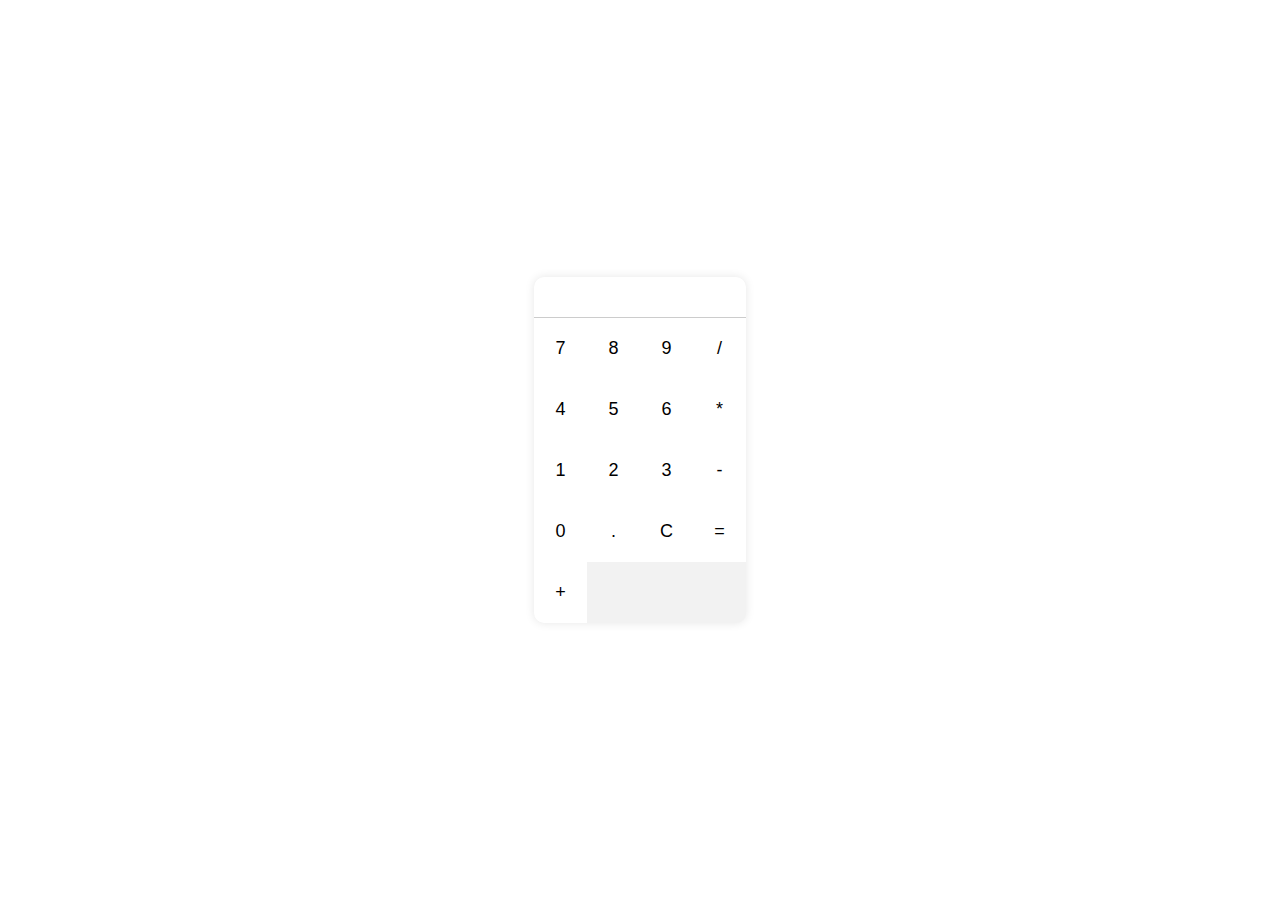
==== index.html @ 16cc38de "correction of challange css layouts & responsive" ====
<!DOCTYPE html>
<html lang="en">
<head>
    <meta charset="UTF-8">
    <meta name="viewport" content="width=device-width, initial-scale=1.0">
    <title>Calculator</title>
    <link rel="stylesheet" href="style.css">
</head>
<body>
    <div class="calculator">
        <div class="display" id="display"></div>
        <div class="buttons">
            <button onclick="appendToDisplay('7')">7</button>
            <button onclick="appendToDisplay('8')">8</button>
            <button onclick="appendToDisplay('9')">9</button>
            <button onclick="appendToDisplay('/')">/</button>
            <button onclick="appendToDisplay('4')">4</button>
            <button onclick="appendToDisplay('5')">5</button>
            <button onclick="appendToDisplay('6')">6</button>
            <button onclick="appendToDisplay('*')">*</button>
            <button onclick="appendToDisplay('1')">1</button>
            <button onclick="appendToDisplay('2')">2</button>
            <button onclick="appendToDisplay('3')">3</button>
            <button onclick="appendToDisplay('-')">-</button>
            <button onclick="appendToDisplay('0')">0</button>
            <button onclick="appendToDisplay('.')">.</button>
            <button onclick="clearDisplay()">C</button>
            <button onclick="calculate()">=</button>
            <button onclick="appendToDisplay('+')">+</button>
        </div>
    </div>

    <script src="script.js"></script>
</body>
</html>
<script>
    let displayValue = '';

function appendToDisplay(value) {
    displayValue += value;
    document.getElementById('display').innerText = displayValue;
}

function clearDisplay() {
    displayValue = '';
    document.getElementById('display').innerText = displayValue;
}

function calculate() {
    try {
        displayValue = eval(displayValue);
        document.getElementById('display').innerText = displayValue;
    } catch (error) {
        document.getElementById('display').innerText = 'Error';
    }
}

</script>
---- style.css ----
body {
    font-family: Arial, sans-serif;
    margin: 0;
    padding: 0;
    display: flex;
    justify-content: center;
    align-items: center;
    height: 100vh;
}

.calculator {
    background-color: #f2f2f2;
    border-radius: 10px;
    overflow: hidden;
    box-shadow: 0 0 10px rgba(0, 0, 0, 0.1);
}

.display {
    background-color: #fff;
    padding: 20px;
    text-align: right;
    font-size: 24px;
    border-bottom: 1px solid #ccc;
}

.buttons {
    display: grid;
    grid-template-columns: repeat(4, 1fr);
}

button {
    background-color: #fff;
    border: none;
    padding: 20px;
    font-size: 18px;
    cursor: pointer;
}

button:hover {
    background-color: #e0e0e0;
}
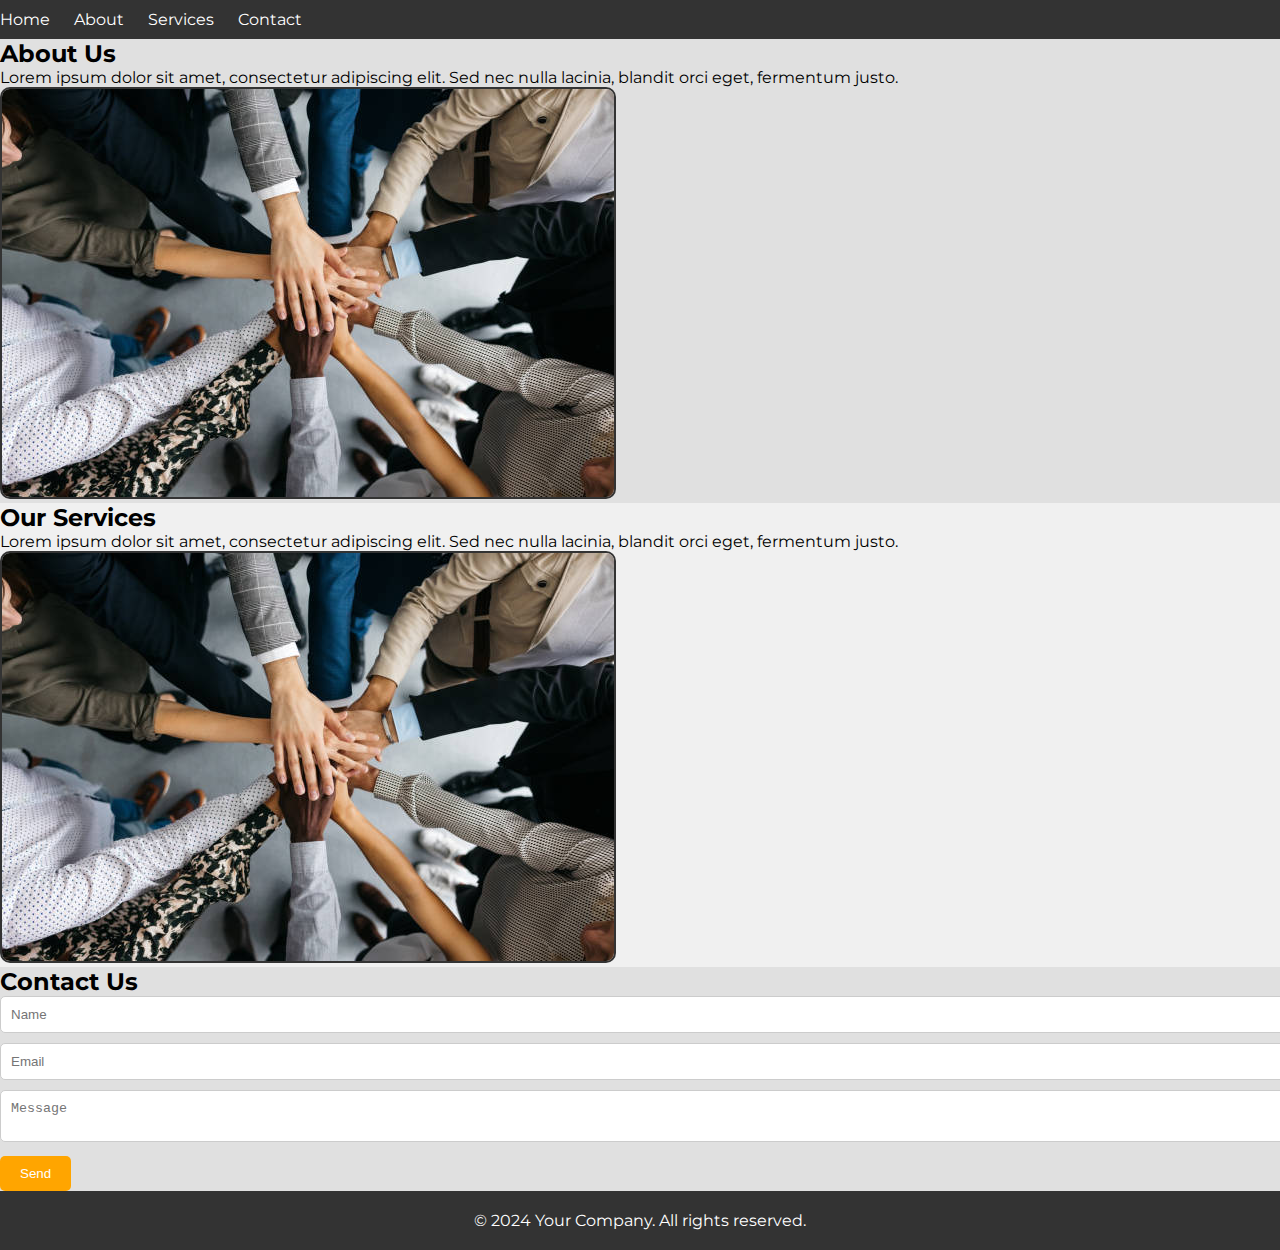
==== commit 42e873af: "correction of challange css basics" ====
--- a/index.html
+++ b/index.html
@@ -3,56 +3,46 @@
 <head>
     <meta charset="UTF-8">
     <meta name="viewport" content="width=device-width, initial-scale=1.0">
-    <title>Calculator</title>
+    <title>Your Website</title>
+    <!-- Link to your style.css file -->
     <link rel="stylesheet" href="style.css">
 </head>
 <body>
-    <div class="calculator">
-        <div class="display" id="display"></div>
-        <div class="buttons">
-            <button onclick="appendToDisplay('7')">7</button>
-            <button onclick="appendToDisplay('8')">8</button>
-            <button onclick="appendToDisplay('9')">9</button>
-            <button onclick="appendToDisplay('/')">/</button>
-            <button onclick="appendToDisplay('4')">4</button>
-            <button onclick="appendToDisplay('5')">5</button>
-            <button onclick="appendToDisplay('6')">6</button>
-            <button onclick="appendToDisplay('*')">*</button>
-            <button onclick="appendToDisplay('1')">1</button>
-            <button onclick="appendToDisplay('2')">2</button>
-            <button onclick="appendToDisplay('3')">3</button>
-            <button onclick="appendToDisplay('-')">-</button>
-            <button onclick="appendToDisplay('0')">0</button>
-            <button onclick="appendToDisplay('.')">.</button>
-            <button onclick="clearDisplay()">C</button>
-            <button onclick="calculate()">=</button>
-            <button onclick="appendToDisplay('+')">+</button>
-        </div>
-    </div>
 
-    <script src="script.js"></script>
+<nav>
+    <ul>
+        <li><a href="#">Home</a></li>
+        <li><a href="#">About</a></li>
+        <li><a href="#">Services</a></li>
+        <li><a href="#">Contact</a></li>
+    </ul>
+</nav>
+
+<section>
+    <h2>About Us</h2>
+    <p>Lorem ipsum dolor sit amet, consectetur adipiscing elit. Sed nec nulla lacinia, blandit orci eget, fermentum justo.</p>
+    <img src="images/team.jpg" alt="Example Image">
+</section>
+
+<section>
+    <h2>Our Services</h2>
+    <p>Lorem ipsum dolor sit amet, consectetur adipiscing elit. Sed nec nulla lacinia, blandit orci eget, fermentum justo.</p>
+    <img src="images/team.jpg" alt="Example Image">
+</section>
+
+<section>
+    <h2>Contact Us</h2>
+    <form action="#">
+        <input type="text" placeholder="Name">
+        <input type="email" placeholder="Email">
+        <textarea placeholder="Message"></textarea>
+        <button type="submit">Send</button>
+    </form>
+</section>
+
+<footer>
+    <p>&copy; 2024 Your Company. All rights reserved.</p>
+</footer>
+
 </body>
 </html>
-<script>
-    let displayValue = '';
-
-function appendToDisplay(value) {
-    displayValue += value;
-    document.getElementById('display').innerText = displayValue;
-}
-
-function clearDisplay() {
-    displayValue = '';
-    document.getElementById('display').innerText = displayValue;
-}
-
-function calculate() {
-    try {
-        displayValue = eval(displayValue);
-        document.getElementById('display').innerText = displayValue;
-    } catch (error) {
-        document.getElementById('display').innerText = 'Error';
-    }
-}
-
-</script>--- a/style.css
+++ b/style.css
@@ -1,41 +1,79 @@
-body {
-    font-family: Arial, sans-serif;
+/* Import Montserrat font from Google Fonts */
+@import url('https://fonts.googleapis.com/css2?family=Montserrat:wght@400;700&display=swap');
+
+/* Reset default margin and padding */
+body, h1, h2, h3, p, ul, ol, li, figure, figcaption, blockquote, dl, dd {
     margin: 0;
     padding: 0;
-    display: flex;
-    justify-content: center;
-    align-items: center;
-    height: 100vh;
 }
 
-.calculator {
-    background-color: #f2f2f2;
-    border-radius: 10px;
-    overflow: hidden;
-    box-shadow: 0 0 10px rgba(0, 0, 0, 0.1);
+/* Set default font family */
+body {
+    font-family: 'Montserrat', sans-serif;
 }
 
-.display {
-    background-color: #fff;
-    padding: 20px;
-    text-align: right;
-    font-size: 24px;
-    border-bottom: 1px solid #ccc;
+/* Style the navigation bar */
+nav {
+    background-color: #333; /* Darkish color */
+    padding: 10px 0;
 }
 
-.buttons {
-    display: grid;
-    grid-template-columns: repeat(4, 1fr);
+nav ul {
+    list-style: none;
+    margin: 0;
+    padding: 0;
 }
 
-button {
-    background-color: #fff;
+nav ul li {
+    display: inline;
+    margin-right: 20px;
+}
+
+nav ul li a {
+    color: #fff; /* White text */
+    text-decoration: none;
+    font-size: 16px;
+}
+
+/* Alternate background colors for sections */
+section:nth-child(odd) {
+    background-color: #f0f0f0; /* Lighter color */
+}
+
+section:nth-child(even) {
+    background-color: #e0e0e0; /* Slightly darker color */
+}
+
+/* Style images */
+img {
+    max-width: 100%;
+    height: auto;
+    border-radius: 10px; /* Add curves */
+    border: 2px solid #333; /* Add borders */
+}
+
+/* Style form inputs */
+input[type="text"], input[type="email"], input[type="password"], input[type="number"], textarea {
+    width: 100%;
+    padding: 10px;
+    margin-bottom: 10px;
+    border-radius: 5px;
+    border: 1px solid #ccc;
+}
+
+button[type="submit"] {
+    background-color: orange; /* Orange-y color */
+    color: #fff; /* White text */
+    padding: 10px 20px;
     border: none;
-    padding: 20px;
-    font-size: 18px;
+    border-radius: 5px;
     cursor: pointer;
 }
 
-button:hover {
-    background-color: #e0e0e0;
+/* Style the footer */
+footer {
+    background-color: #333; /* Darkish color */
+    color: #fff; /* White text */
+    padding: 20px;
+    text-align: center;
 }
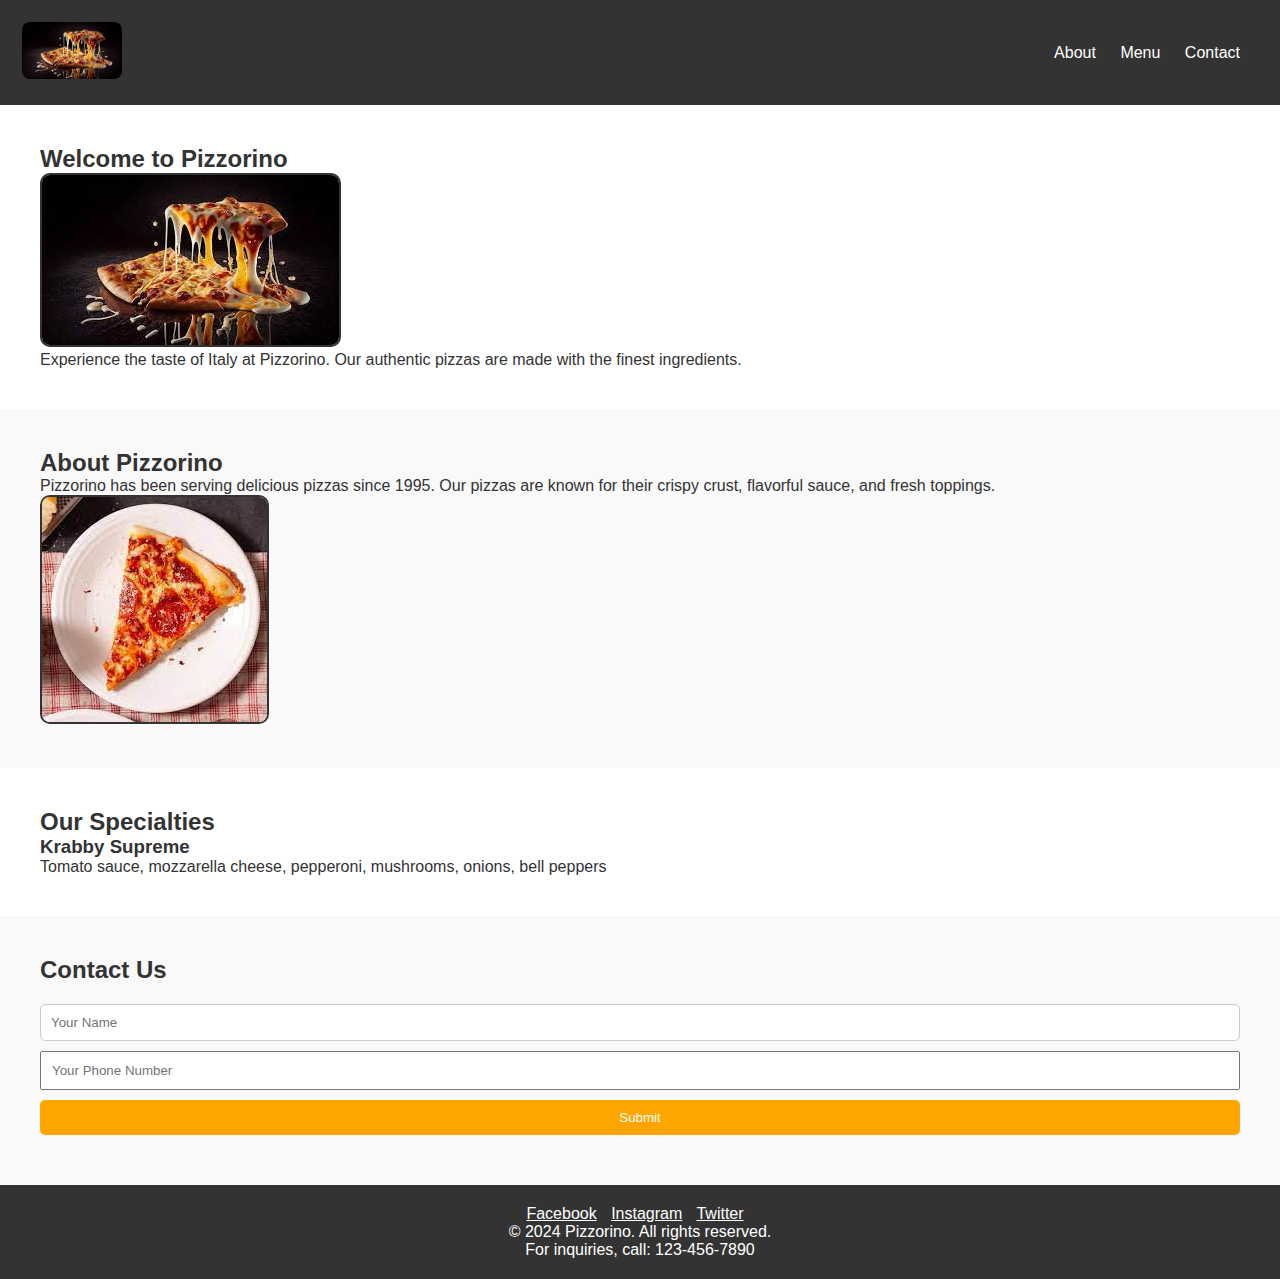
==== commit b4beb470: "correction of the html structure challenge" ====
--- a/index.html
+++ b/index.html
@@ -3,46 +3,160 @@
 <head>
     <meta charset="UTF-8">
     <meta name="viewport" content="width=device-width, initial-scale=1.0">
-    <title>Your Website</title>
-    <!-- Link to your style.css file -->
-    <link rel="stylesheet" href="style.css">
+    <title>Pizzorino - Home</title>
+    <link rel="stylesheet" href="style.css"> <!-- Link to your CSS file -->
 </head>
 <body>
 
-<nav>
-    <ul>
-        <li><a href="#">Home</a></li>
-        <li><a href="#">About</a></li>
-        <li><a href="#">Services</a></li>
-        <li><a href="#">Contact</a></li>
-    </ul>
-</nav>
+<header>
+    <div class="logo">
+        <img src="images/pizza1.jpg" alt="Pizzorino Logo">
+    </div>
+    <nav>
+        <ul>
+            <li><a href="#about">About</a></li>
+            <li><a href="#menu">Menu</a></li>
+            <li><a href="#contact">Contact</a></li>
+        </ul>
+    </nav>
+</header>
 
-<section>
-    <h2>About Us</h2>
-    <p>Lorem ipsum dolor sit amet, consectetur adipiscing elit. Sed nec nulla lacinia, blandit orci eget, fermentum justo.</p>
-    <img src="images/team.jpg" alt="Example Image">
+<section id="presentation">
+    <h2>Welcome to Pizzorino</h2>
+    <img src="images/pizza1.jpg" alt="Pizzorino Pizza Shop">
+    <p>Experience the taste of Italy at Pizzorino. Our authentic pizzas are made with the finest ingredients.</p>
 </section>
 
-<section>
-    <h2>Our Services</h2>
-    <p>Lorem ipsum dolor sit amet, consectetur adipiscing elit. Sed nec nulla lacinia, blandit orci eget, fermentum justo.</p>
-    <img src="images/team.jpg" alt="Example Image">
+<section id="about">
+    <h2>About Pizzorino</h2>
+    <p>Pizzorino has been serving delicious pizzas since 1995. Our pizzas are known for their crispy crust, flavorful sauce, and fresh toppings.</p>
+    <img src="images/pizza2.jpg" alt="Pizzorino Staff">
 </section>
 
-<section>
+<section id="menu">
+    <h2>Our Specialties</h2>
+    <div class="pizza">
+        <h3>Krabby Supreme</h3>
+        <p>Tomato sauce, mozzarella cheese, pepperoni, mushrooms, onions, bell peppers</p>
+    </div>
+    <!-- Add more pizza divs here -->
+</section>
+
+<section id="contact">
     <h2>Contact Us</h2>
     <form action="#">
-        <input type="text" placeholder="Name">
-        <input type="email" placeholder="Email">
-        <textarea placeholder="Message"></textarea>
-        <button type="submit">Send</button>
+        <input type="text" placeholder="Your Name">
+        <input type="tel" placeholder="Your Phone Number">
+        <button type="submit">Submit</button>
     </form>
 </section>
 
 <footer>
-    <p>&copy; 2024 Your Company. All rights reserved.</p>
+    <div class="social-media">
+        <a href="#">Facebook</a>
+        <a href="#">Instagram</a>
+        <a href="#">Twitter</a>
+    </div>
+    <p>&copy; 2024 Pizzorino. All rights reserved.</p>
+    <p>For inquiries, call: 123-456-7890</p>
 </footer>
 
 </body>
 </html>
+<style>
+    /* Reset default margin and padding */
+body, h1, h2, h3, p, ul, li, form {
+    margin: 0;
+    padding: 0;
+}
+
+/* Set background color and font styles */
+body {
+    font-family: Arial, sans-serif;
+    background-color: #f2f2f2;
+    color: #333;
+}
+
+/* Header styles */
+header {
+    background-color: #333;
+    padding: 20px;
+    display: flex;
+    justify-content: space-between;
+    align-items: center;
+}
+
+.logo img {
+    width: 100px; /* Adjust as needed */
+}
+
+nav ul {
+    list-style: none;
+}
+
+nav ul li {
+    display: inline;
+    margin-right: 20px;
+}
+
+nav ul li a {
+    text-decoration: none;
+    color: #fff;
+}
+
+/* Section styles */
+section {
+    padding: 40px;
+}
+
+#presentation {
+    background-color: #fff;
+}
+
+#about {
+    background-color: #f9f9f9;
+}
+
+#menu {
+    background-color: #fff;
+}
+
+#contact {
+    background-color: #f9f9f9;
+}
+
+/* Form styles */
+form {
+    margin-top: 20px;
+}
+
+input[type="text"],
+input[type="tel"],
+button {
+    padding: 10px;
+    margin-bottom: 10px;
+    width: 100%;
+    box-sizing: border-box;
+}
+
+button {
+    background-color: orange;
+    color: #fff;
+    border: none;
+    cursor: pointer;
+}
+
+/* Footer styles */
+footer {
+    background-color: #333;
+    color: #fff;
+    padding: 20px;
+    text-align: center;
+}
+
+.social-media a {
+    color: #fff;
+    margin-right: 10px;
+}
+
+</style>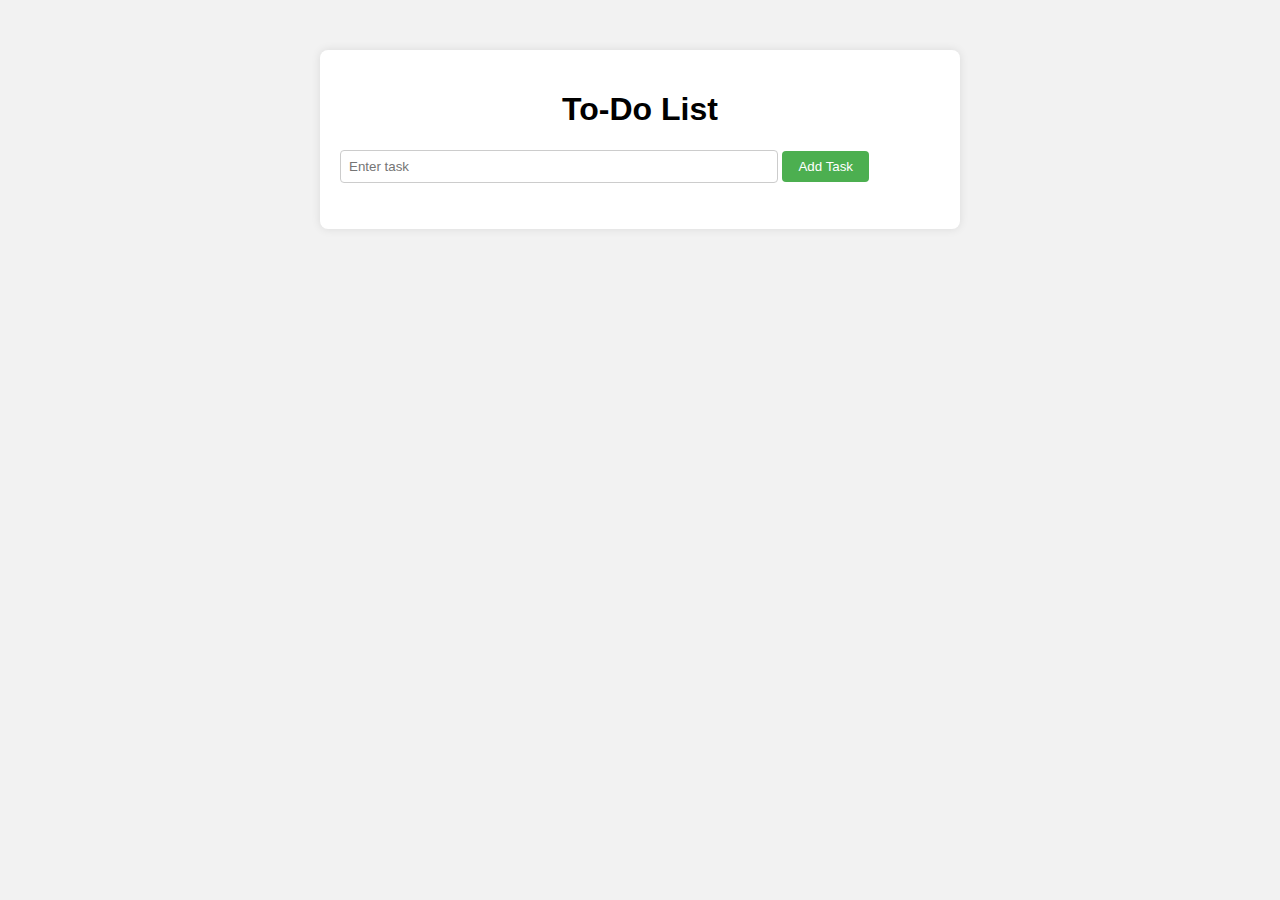
==== commit 1599e194: "correction DOM  challange" ====
--- a/index.html
+++ b/index.html
@@ -3,160 +3,19 @@
 <head>
     <meta charset="UTF-8">
     <meta name="viewport" content="width=device-width, initial-scale=1.0">
-    <title>Pizzorino - Home</title>
-    <link rel="stylesheet" href="style.css"> <!-- Link to your CSS file -->
+    <title>To-Do List App</title>
+    <link rel="stylesheet" href="styles.css">
 </head>
 <body>
+    <div class="container">
+        <h1>To-Do List</h1>
+        <input type="text" id="taskInput" placeholder="Enter task">
+        <button onclick="addTask()">Add Task</button>
+        <ul id="taskList">
+            <!-- To-Do items will be dynamically added here -->
+        </ul>
+    </div>
 
-<header>
-    <div class="logo">
-        <img src="images/pizza1.jpg" alt="Pizzorino Logo">
-    </div>
-    <nav>
-        <ul>
-            <li><a href="#about">About</a></li>
-            <li><a href="#menu">Menu</a></li>
-            <li><a href="#contact">Contact</a></li>
-        </ul>
-    </nav>
-</header>
-
-<section id="presentation">
-    <h2>Welcome to Pizzorino</h2>
-    <img src="images/pizza1.jpg" alt="Pizzorino Pizza Shop">
-    <p>Experience the taste of Italy at Pizzorino. Our authentic pizzas are made with the finest ingredients.</p>
-</section>
-
-<section id="about">
-    <h2>About Pizzorino</h2>
-    <p>Pizzorino has been serving delicious pizzas since 1995. Our pizzas are known for their crispy crust, flavorful sauce, and fresh toppings.</p>
-    <img src="images/pizza2.jpg" alt="Pizzorino Staff">
-</section>
-
-<section id="menu">
-    <h2>Our Specialties</h2>
-    <div class="pizza">
-        <h3>Krabby Supreme</h3>
-        <p>Tomato sauce, mozzarella cheese, pepperoni, mushrooms, onions, bell peppers</p>
-    </div>
-    <!-- Add more pizza divs here -->
-</section>
-
-<section id="contact">
-    <h2>Contact Us</h2>
-    <form action="#">
-        <input type="text" placeholder="Your Name">
-        <input type="tel" placeholder="Your Phone Number">
-        <button type="submit">Submit</button>
-    </form>
-</section>
-
-<footer>
-    <div class="social-media">
-        <a href="#">Facebook</a>
-        <a href="#">Instagram</a>
-        <a href="#">Twitter</a>
-    </div>
-    <p>&copy; 2024 Pizzorino. All rights reserved.</p>
-    <p>For inquiries, call: 123-456-7890</p>
-</footer>
-
+    <script src="script.js"></script>
 </body>
 </html>
-<style>
-    /* Reset default margin and padding */
-body, h1, h2, h3, p, ul, li, form {
-    margin: 0;
-    padding: 0;
-}
-
-/* Set background color and font styles */
-body {
-    font-family: Arial, sans-serif;
-    background-color: #f2f2f2;
-    color: #333;
-}
-
-/* Header styles */
-header {
-    background-color: #333;
-    padding: 20px;
-    display: flex;
-    justify-content: space-between;
-    align-items: center;
-}
-
-.logo img {
-    width: 100px; /* Adjust as needed */
-}
-
-nav ul {
-    list-style: none;
-}
-
-nav ul li {
-    display: inline;
-    margin-right: 20px;
-}
-
-nav ul li a {
-    text-decoration: none;
-    color: #fff;
-}
-
-/* Section styles */
-section {
-    padding: 40px;
-}
-
-#presentation {
-    background-color: #fff;
-}
-
-#about {
-    background-color: #f9f9f9;
-}
-
-#menu {
-    background-color: #fff;
-}
-
-#contact {
-    background-color: #f9f9f9;
-}
-
-/* Form styles */
-form {
-    margin-top: 20px;
-}
-
-input[type="text"],
-input[type="tel"],
-button {
-    padding: 10px;
-    margin-bottom: 10px;
-    width: 100%;
-    box-sizing: border-box;
-}
-
-button {
-    background-color: orange;
-    color: #fff;
-    border: none;
-    cursor: pointer;
-}
-
-/* Footer styles */
-footer {
-    background-color: #333;
-    color: #fff;
-    padding: 20px;
-    text-align: center;
-}
-
-.social-media a {
-    color: #fff;
-    margin-right: 10px;
-}
-
-</style>--- a/styles.css
+++ b/styles.css
@@ -0,0 +1,53 @@
+body {
+    font-family: Arial, sans-serif;
+    background-color: #f2f2f2;
+    margin: 0;
+    padding: 0;
+}
+
+.container {
+    max-width: 600px;
+    margin: 50px auto;
+    background-color: #fff;
+    padding: 20px;
+    border-radius: 8px;
+    box-shadow: 0 0 10px rgba(0, 0, 0, 0.1);
+}
+
+h1 {
+    text-align: center;
+}
+
+input[type="text"] {
+    width: 70%;
+    padding: 8px;
+    margin-bottom: 10px;
+    border: 1px solid #ccc;
+    border-radius: 4px;
+}
+
+button {
+    padding: 8px 16px;
+    background-color: #4caf50;
+    color: #fff;
+    border: none;
+    border-radius: 4px;
+    cursor: pointer;
+}
+
+button:hover {
+    background-color: #45a049;
+}
+
+ul {
+    list-style-type: none;
+    padding: 0;
+}
+
+li {
+    margin-bottom: 8px;
+}
+
+li:last-child {
+    margin-bottom: 0;
+}
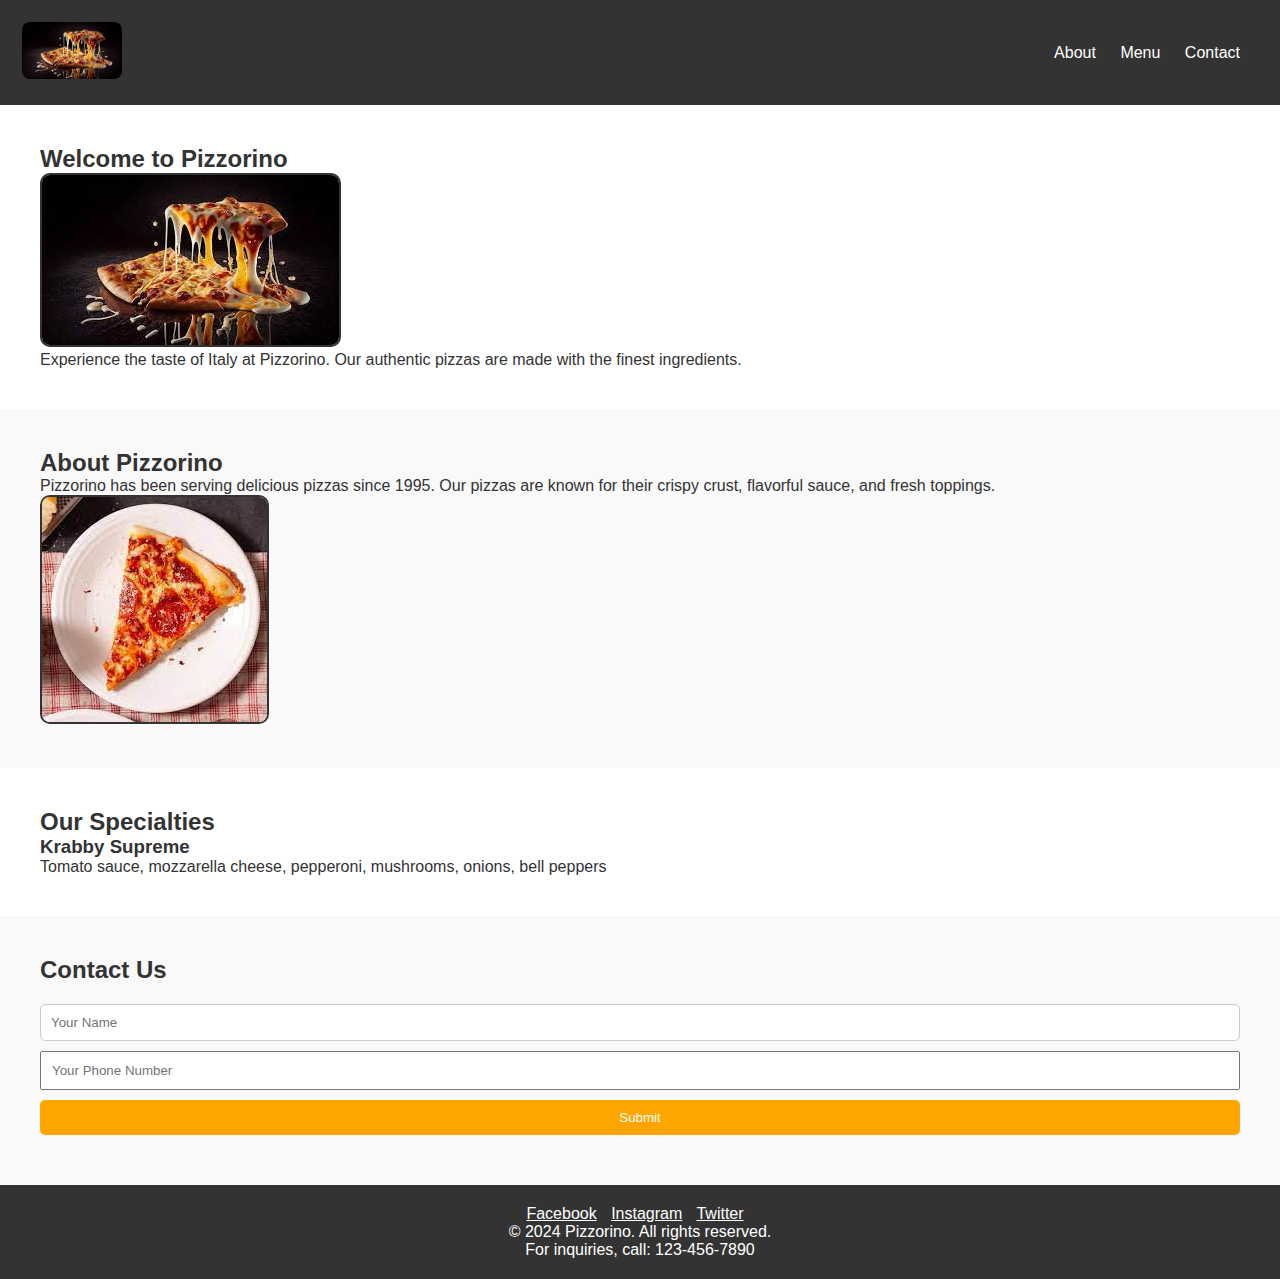
==== commit 8164af86: "Merge pull request #1 from KOUDRI51/challange_4" ====
--- a/index.html
+++ b/index.html
@@ -3,19 +3,160 @@
 <head>
     <meta charset="UTF-8">
     <meta name="viewport" content="width=device-width, initial-scale=1.0">
-    <title>To-Do List App</title>
-    <link rel="stylesheet" href="styles.css">
+    <title>Pizzorino - Home</title>
+    <link rel="stylesheet" href="style.css"> <!-- Link to your CSS file -->
 </head>
 <body>
-    <div class="container">
-        <h1>To-Do List</h1>
-        <input type="text" id="taskInput" placeholder="Enter task">
-        <button onclick="addTask()">Add Task</button>
-        <ul id="taskList">
-            <!-- To-Do items will be dynamically added here -->
+
+<header>
+    <div class="logo">
+        <img src="images/pizza1.jpg" alt="Pizzorino Logo">
+    </div>
+    <nav>
+        <ul>
+            <li><a href="#about">About</a></li>
+            <li><a href="#menu">Menu</a></li>
+            <li><a href="#contact">Contact</a></li>
         </ul>
+    </nav>
+</header>
+
+<section id="presentation">
+    <h2>Welcome to Pizzorino</h2>
+    <img src="images/pizza1.jpg" alt="Pizzorino Pizza Shop">
+    <p>Experience the taste of Italy at Pizzorino. Our authentic pizzas are made with the finest ingredients.</p>
+</section>
+
+<section id="about">
+    <h2>About Pizzorino</h2>
+    <p>Pizzorino has been serving delicious pizzas since 1995. Our pizzas are known for their crispy crust, flavorful sauce, and fresh toppings.</p>
+    <img src="images/pizza2.jpg" alt="Pizzorino Staff">
+</section>
+
+<section id="menu">
+    <h2>Our Specialties</h2>
+    <div class="pizza">
+        <h3>Krabby Supreme</h3>
+        <p>Tomato sauce, mozzarella cheese, pepperoni, mushrooms, onions, bell peppers</p>
     </div>
+    <!-- Add more pizza divs here -->
+</section>
 
-    <script src="script.js"></script>
+<section id="contact">
+    <h2>Contact Us</h2>
+    <form action="#">
+        <input type="text" placeholder="Your Name">
+        <input type="tel" placeholder="Your Phone Number">
+        <button type="submit">Submit</button>
+    </form>
+</section>
+
+<footer>
+    <div class="social-media">
+        <a href="#">Facebook</a>
+        <a href="#">Instagram</a>
+        <a href="#">Twitter</a>
+    </div>
+    <p>&copy; 2024 Pizzorino. All rights reserved.</p>
+    <p>For inquiries, call: 123-456-7890</p>
+</footer>
+
 </body>
 </html>
+<style>
+    /* Reset default margin and padding */
+body, h1, h2, h3, p, ul, li, form {
+    margin: 0;
+    padding: 0;
+}
+
+/* Set background color and font styles */
+body {
+    font-family: Arial, sans-serif;
+    background-color: #f2f2f2;
+    color: #333;
+}
+
+/* Header styles */
+header {
+    background-color: #333;
+    padding: 20px;
+    display: flex;
+    justify-content: space-between;
+    align-items: center;
+}
+
+.logo img {
+    width: 100px; /* Adjust as needed */
+}
+
+nav ul {
+    list-style: none;
+}
+
+nav ul li {
+    display: inline;
+    margin-right: 20px;
+}
+
+nav ul li a {
+    text-decoration: none;
+    color: #fff;
+}
+
+/* Section styles */
+section {
+    padding: 40px;
+}
+
+#presentation {
+    background-color: #fff;
+}
+
+#about {
+    background-color: #f9f9f9;
+}
+
+#menu {
+    background-color: #fff;
+}
+
+#contact {
+    background-color: #f9f9f9;
+}
+
+/* Form styles */
+form {
+    margin-top: 20px;
+}
+
+input[type="text"],
+input[type="tel"],
+button {
+    padding: 10px;
+    margin-bottom: 10px;
+    width: 100%;
+    box-sizing: border-box;
+}
+
+button {
+    background-color: orange;
+    color: #fff;
+    border: none;
+    cursor: pointer;
+}
+
+/* Footer styles */
+footer {
+    background-color: #333;
+    color: #fff;
+    padding: 20px;
+    text-align: center;
+}
+
+.social-media a {
+    color: #fff;
+    margin-right: 10px;
+}
+
+</style>--- a/style.css
+++ b/style.css
@@ -0,0 +1,79 @@
+/* Import Montserrat font from Google Fonts */
+@import url('https://fonts.googleapis.com/css2?family=Montserrat:wght@400;700&display=swap');
+
+/* Reset default margin and padding */
+body, h1, h2, h3, p, ul, ol, li, figure, figcaption, blockquote, dl, dd {
+    margin: 0;
+    padding: 0;
+}
+
+/* Set default font family */
+body {
+    font-family: 'Montserrat', sans-serif;
+}
+
+/* Style the navigation bar */
+nav {
+    background-color: #333; /* Darkish color */
+    padding: 10px 0;
+}
+
+nav ul {
+    list-style: none;
+    margin: 0;
+    padding: 0;
+}
+
+nav ul li {
+    display: inline;
+    margin-right: 20px;
+}
+
+nav ul li a {
+    color: #fff; /* White text */
+    text-decoration: none;
+    font-size: 16px;
+}
+
+/* Alternate background colors for sections */
+section:nth-child(odd) {
+    background-color: #f0f0f0; /* Lighter color */
+}
+
+section:nth-child(even) {
+    background-color: #e0e0e0; /* Slightly darker color */
+}
+
+/* Style images */
+img {
+    max-width: 100%;
+    height: auto;
+    border-radius: 10px; /* Add curves */
+    border: 2px solid #333; /* Add borders */
+}
+
+/* Style form inputs */
+input[type="text"], input[type="email"], input[type="password"], input[type="number"], textarea {
+    width: 100%;
+    padding: 10px;
+    margin-bottom: 10px;
+    border-radius: 5px;
+    border: 1px solid #ccc;
+}
+
+button[type="submit"] {
+    background-color: orange; /* Orange-y color */
+    color: #fff; /* White text */
+    padding: 10px 20px;
+    border: none;
+    border-radius: 5px;
+    cursor: pointer;
+}
+
+/* Style the footer */
+footer {
+    background-color: #333; /* Darkish color */
+    color: #fff; /* White text */
+    padding: 20px;
+    text-align: center;
+}
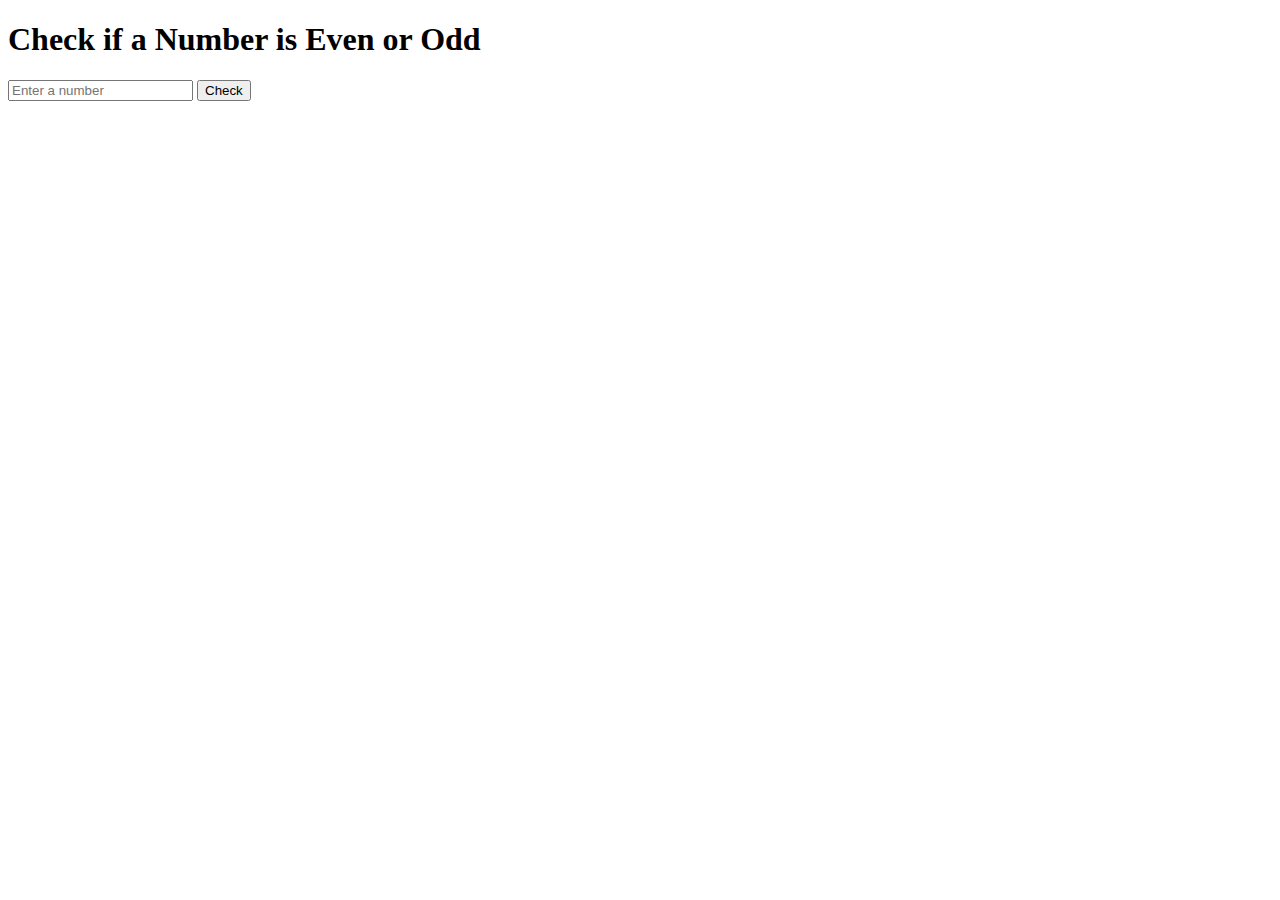
==== commit 613c4200: "ADD addl script" ====
--- a/index.html
+++ b/index.html
@@ -3,160 +3,30 @@
 <head>
     <meta charset="UTF-8">
     <meta name="viewport" content="width=device-width, initial-scale=1.0">
-    <title>Pizzorino - Home</title>
-    <link rel="stylesheet" href="style.css"> <!-- Link to your CSS file -->
+    <title>Even or Odd Checker</title>
 </head>
 <body>
+    <h1>Check if a Number is Even or Odd</h1>
+    <input type="number" id="numberInput" placeholder="Enter a number">
+    <button onclick="checkNumber()">Check</button>
+    <p id="result"> </p>
 
-<header>
-    <div class="logo">
-        <img src="images/pizza1.jpg" alt="Pizzorino Logo">
-    </div>
-    <nav>
-        <ul>
-            <li><a href="#about">About</a></li>
-            <li><a href="#menu">Menu</a></li>
-            <li><a href="#contact">Contact</a></li>
-        </ul>
-    </nav>
-</header>
-
-<section id="presentation">
-    <h2>Welcome to Pizzorino</h2>
-    <img src="images/pizza1.jpg" alt="Pizzorino Pizza Shop">
-    <p>Experience the taste of Italy at Pizzorino. Our authentic pizzas are made with the finest ingredients.</p>
-</section>
-
-<section id="about">
-    <h2>About Pizzorino</h2>
-    <p>Pizzorino has been serving delicious pizzas since 1995. Our pizzas are known for their crispy crust, flavorful sauce, and fresh toppings.</p>
-    <img src="images/pizza2.jpg" alt="Pizzorino Staff">
-</section>
-
-<section id="menu">
-    <h2>Our Specialties</h2>
-    <div class="pizza">
-        <h3>Krabby Supreme</h3>
-        <p>Tomato sauce, mozzarella cheese, pepperoni, mushrooms, onions, bell peppers</p>
-    </div>
-    <!-- Add more pizza divs here -->
-</section>
-
-<section id="contact">
-    <h2>Contact Us</h2>
-    <form action="#">
-        <input type="text" placeholder="Your Name">
-        <input type="tel" placeholder="Your Phone Number">
-        <button type="submit">Submit</button>
-    </form>
-</section>
-
-<footer>
-    <div class="social-media">
-        <a href="#">Facebook</a>
-        <a href="#">Instagram</a>
-        <a href="#">Twitter</a>
-    </div>
-    <p>&copy; 2024 Pizzorino. All rights reserved.</p>
-    <p>For inquiries, call: 123-456-7890</p>
-</footer>
-
+   
 </body>
 </html>
-<style>
-    /* Reset default margin and padding */
-body, h1, h2, h3, p, ul, li, form {
-    margin: 0;
-    padding: 0;
-}
+<script>
+    function checkNumber() {
+        const number = parseInt(document.getElementById('numberInput').value);
+        const result = document.getElementById('result');
 
-/* Set background color and font styles */
-body {
-    font-family: Arial, sans-serif;
-    background-color: #f2f2f2;
-    color: #333;
-}
-
-/* Header styles */
-header {
-    background-color: #333;
-    padding: 20px;
-    display: flex;
-    justify-content: space-between;
-    align-items: center;
-}
-
-.logo img {
-    width: 100px; /* Adjust as needed */
-}
-
-nav ul {
-    list-style: none;
-}
-
-nav ul li {
-    display: inline;
-    margin-right: 20px;
-}
-
-nav ul li a {
-    text-decoration: none;
-    color: #fff;
-}
-
-/* Section styles */
-section {
-    padding: 40px;
-}
-
-#presentation {
-    background-color: #fff;
-}
-
-#about {
-    background-color: #f9f9f9;
-}
-
-#menu {
-    background-color: #fff;
-}
-
-#contact {
-    background-color: #f9f9f9;
-}
-
-/* Form styles */
-form {
-    margin-top: 20px;
-}
-
-input[type="text"],
-input[type="tel"],
-button {
-    padding: 10px;
-    margin-bottom: 10px;
-    width: 100%;
-    box-sizing: border-box;
-}
-
-button {
-    background-color: orange;
-    color: #fff;
-    border: none;
-    cursor: pointer;
-}
-
-/* Footer styles */
-footer {
-    background-color: #333;
-    color: #fff;
-    padding: 20px;
-    text-align: center;
-}
-
-.social-media a {
-    color: #fff;
-    margin-right: 10px;
-}
-
-</style>+        if (isNaN(number)) {
+            result.textContent = "Please enter a valid number.";
+        } else {
+            if (number % 2 === 0) {
+                result.textContent = `${number} is an even number.`;
+            } else {
+                result.textContent = `${number} is an odd number.`;
+            }
+        }
+    }
+</script>